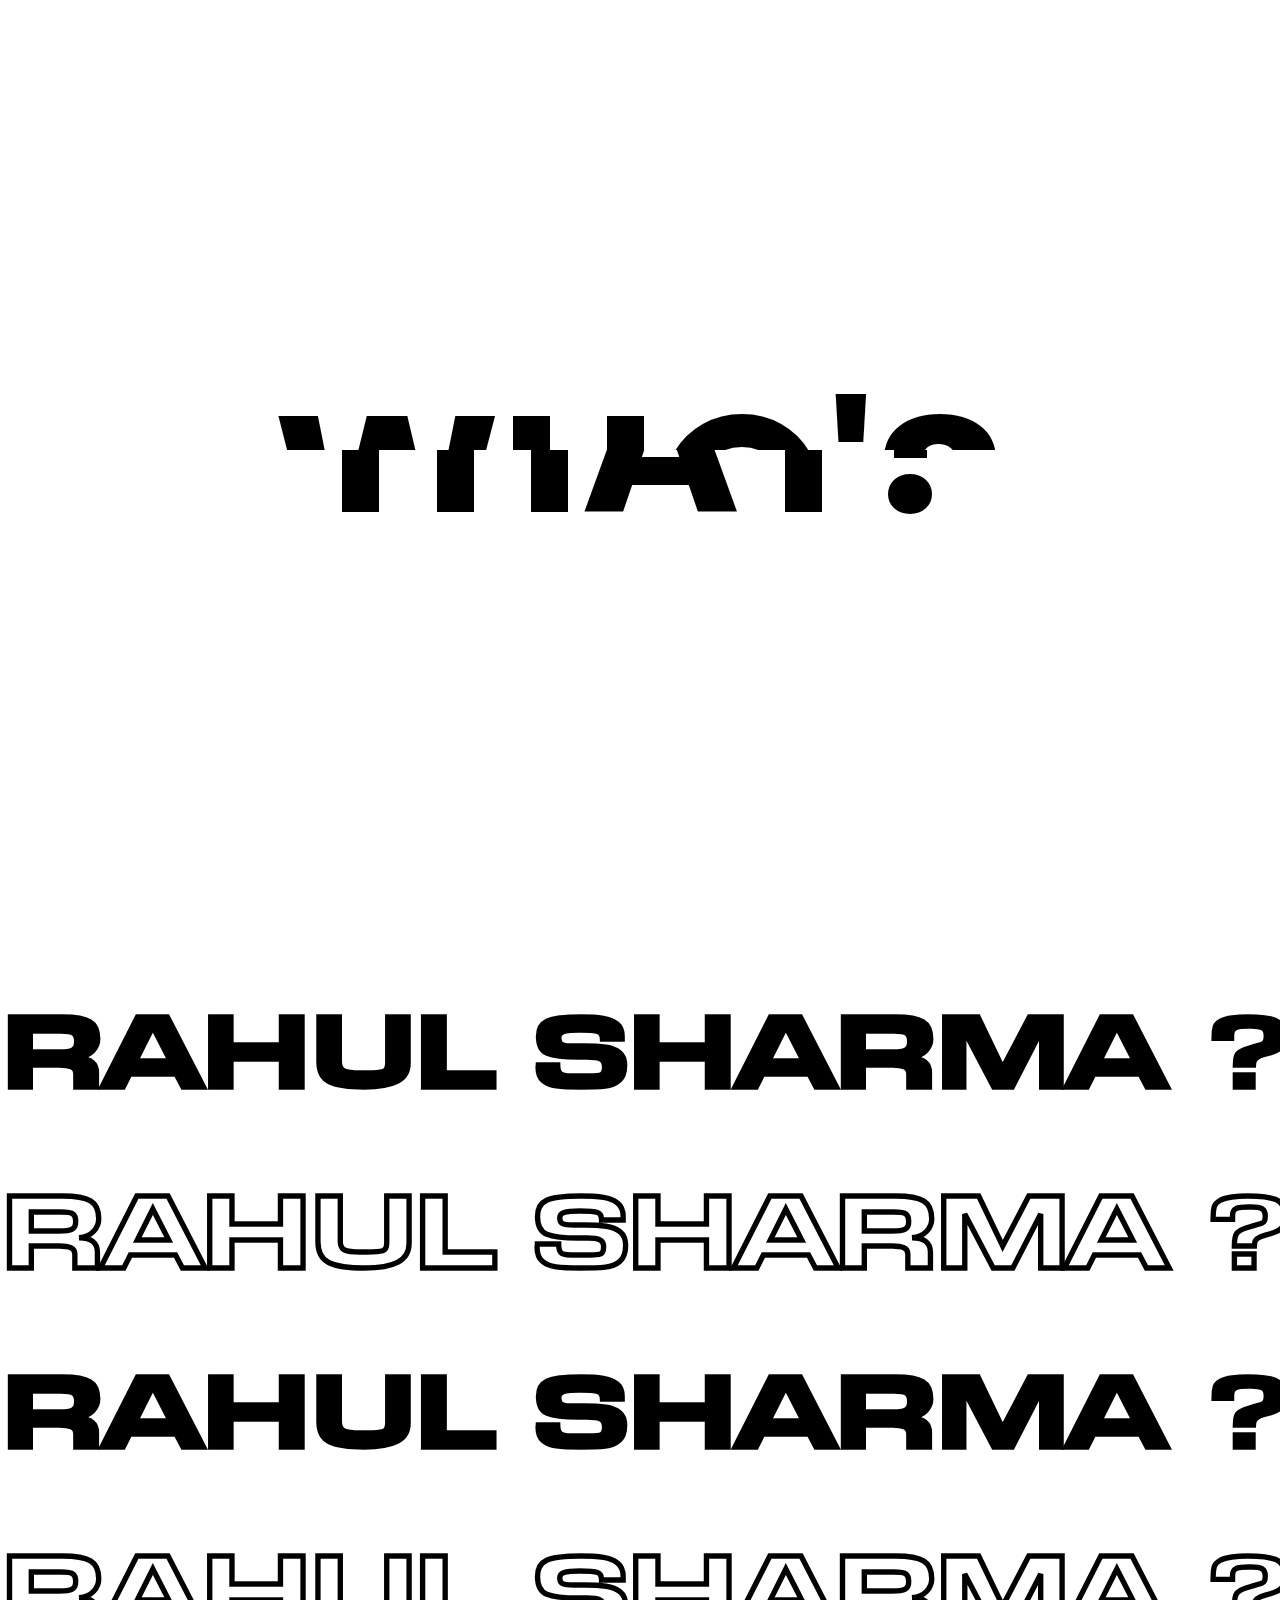
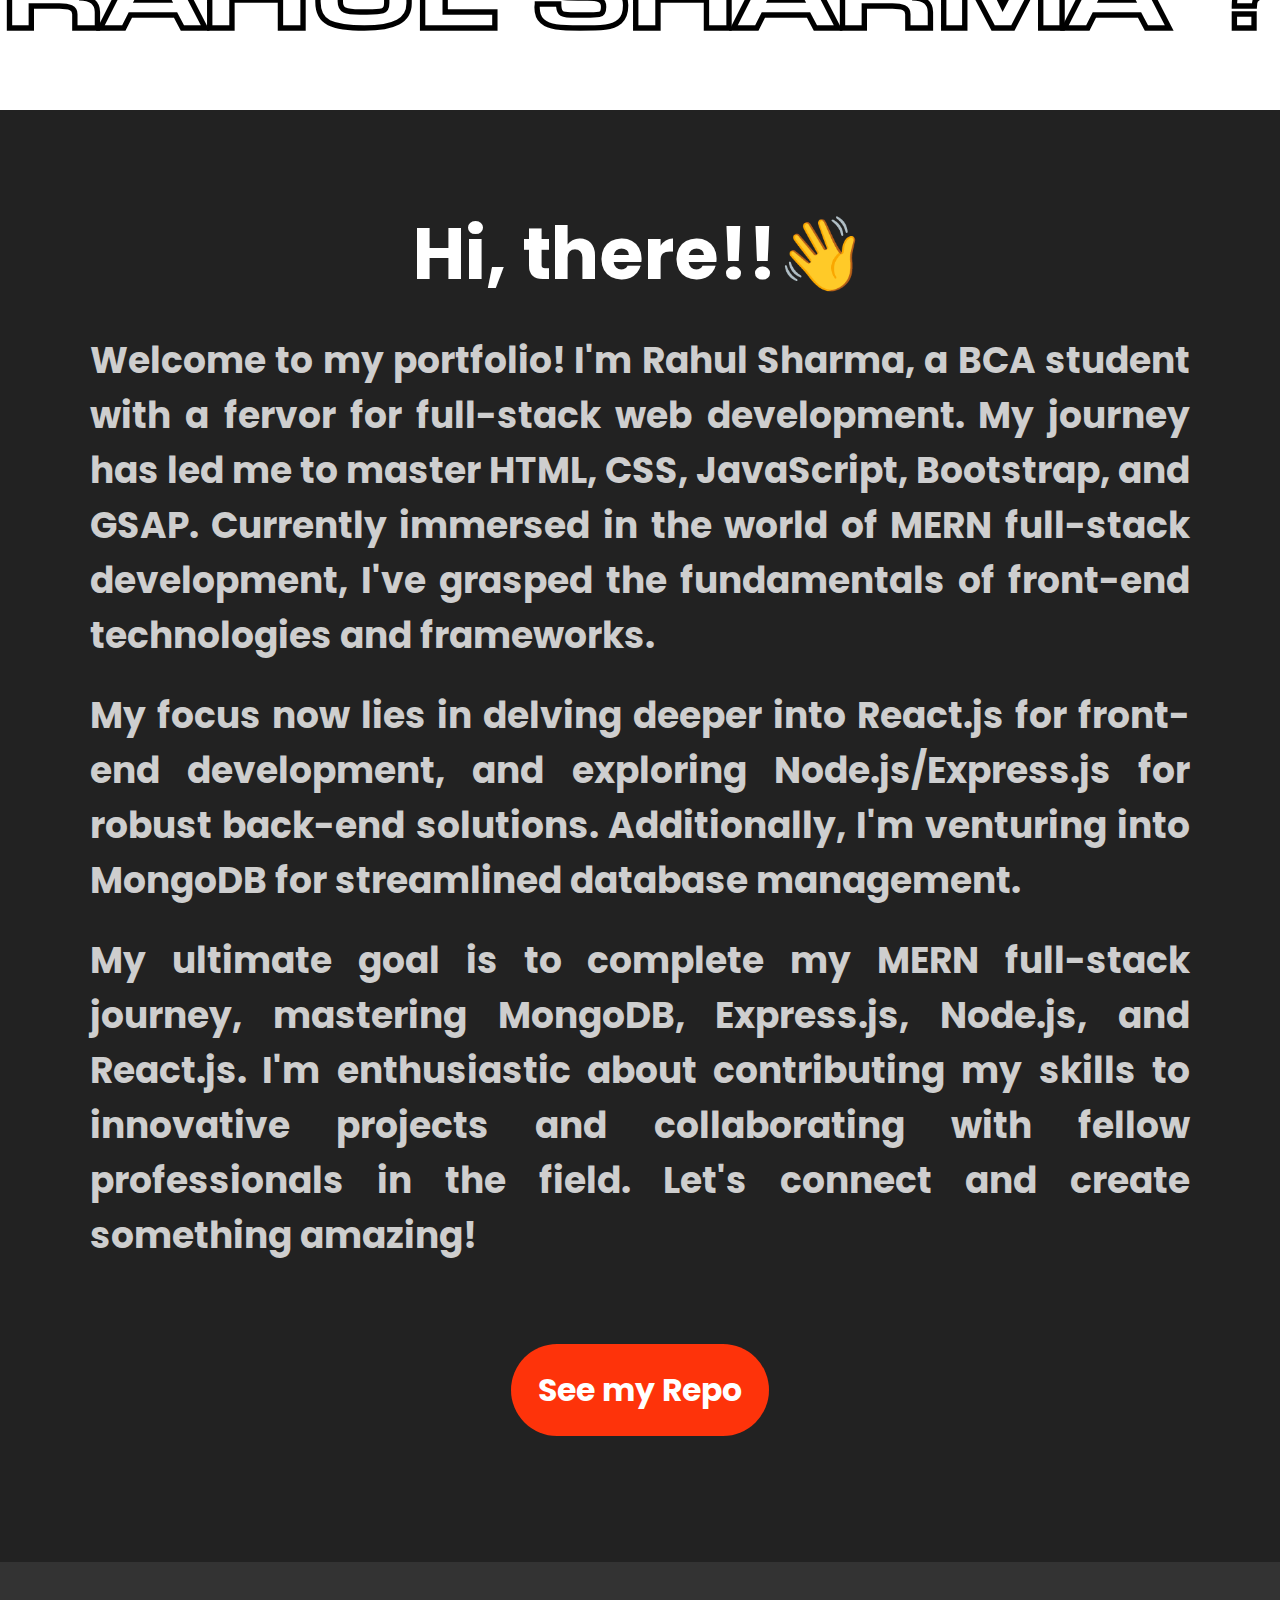
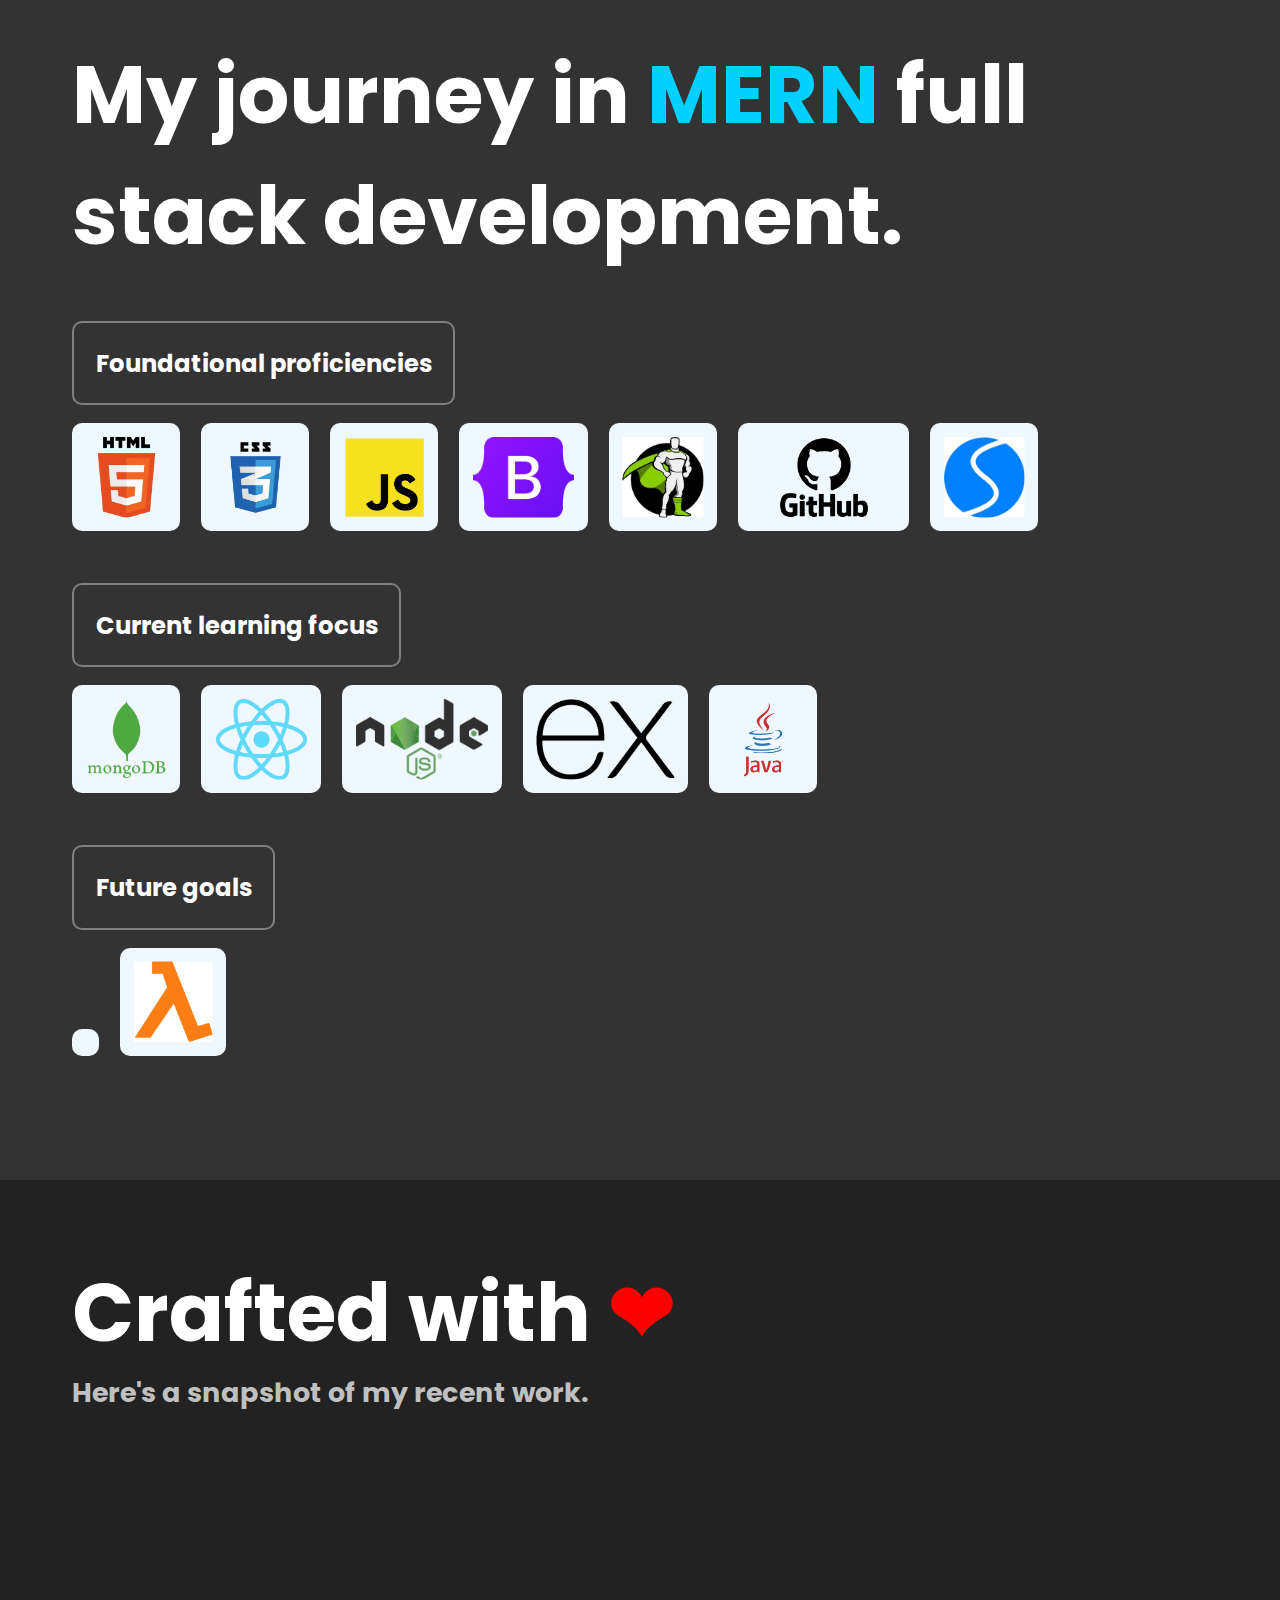
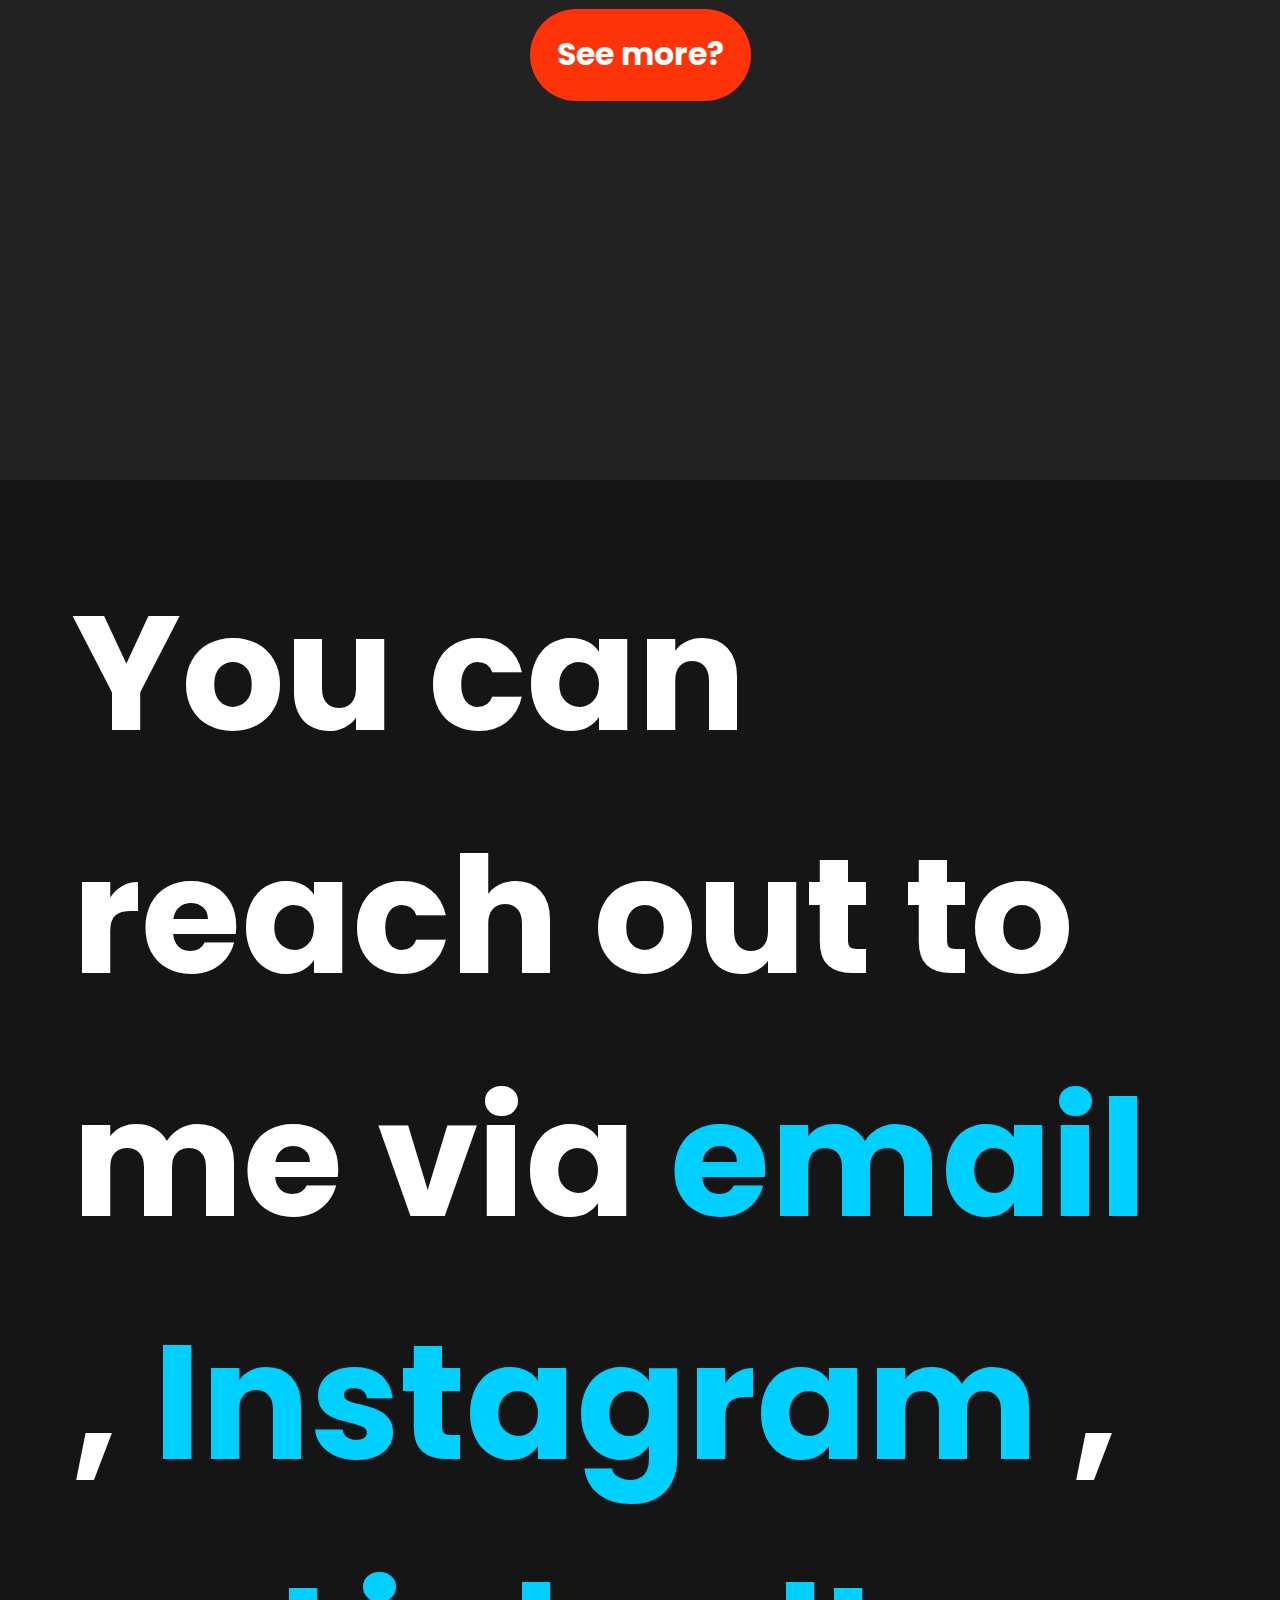
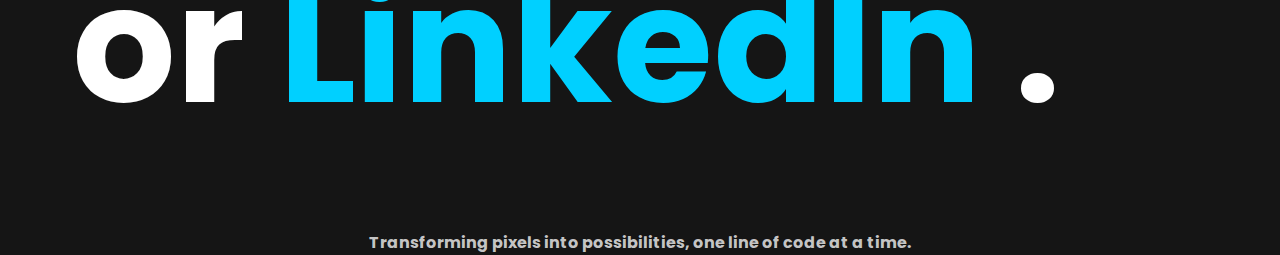
==== index.html @ 24ac215a "first commit" ====
<!DOCTYPE html>
<html lang="en">

<head>
  <meta charset="utf-8" />
  <meta name="viewport" content="width=device-width, initial-scale=1" />
  <title>Bootstrap demo</title>
  <link href="https://cdn.jsdelivr.net/npm/bootstrap@5.3.2/dist/css/bootstrap.min.css" rel="stylesheet"
    integrity="sha384-T3c6CoIi6uLrA9TneNEoa7RxnatzjcDSCmG1MXxSR1GAsXEV/Dwwykc2MPK8M2HN" crossorigin="anonymous" />

  <link rel="stylesheet" href="https://cdn.jsdelivr.net/npm/swiper@11/swiper-bundle.min.css" />

  <link rel="stylesheet" href="style.css" />
</head>

<body>
  <div class="wrapper">
    <div class="page1">
      <div class="top">
        <h1>Who's that?</h1>
      </div>
      <div class="center">
        <div class="image"><img src="./images/img6.jpeg" alt="" /></div>
      </div>
      <div class="bottom">
        <h1>Who's that?</h1>
      </div>
    </div>
    <div class="page2">
      <div class="marquee-container-1">
        <div class="marquee-text-1">
          <h1>RAHUL SHARMA ?</h1>
          <div class="marquee-icon-1"></div>
          <h1>RAHUL SHARMA ?</h1>
          <div class="marquee-icon-1"></div>
          <h1>RAHUL SHARMA ?</h1>
          <div class="marquee-icon-1"></div>
          <h1>RAHUL SHARMA ?</h1>
          <div class="marquee-icon-1"></div>
          <h1>RAHUL SHARMA ?</h1>
          <div class="marquee-icon-1"></div>
          <h1>RAHUL SHARMA ?</h1>
          <div class="marquee-icon-1"></div>
          <h1>RAHUL SHARMA ?</h1>
          <div class="marquee-icon-1"></div>
          <h1>RAHUL SHARMA ?</h1>
          <div class="marquee-icon-1"></div>
        </div>
      </div>
      <div class="marquee-container-2">
        <div class="marquee-text-2">
          <h1>RAHUL SHARMA ?</h1>
          <div class="marquee-icon-2"></div>
          <h1>RAHUL SHARMA ?</h1>
          <div class="marquee-icon-2"></div>
          <h1>RAHUL SHARMA ?</h1>
          <div class="marquee-icon-2"></div>
          <h1>RAHUL SHARMA ?</h1>
          <div class="marquee-icon-2"></div>
          <h1>RAHUL SHARMA ?</h1>
          <div class="marquee-icon-2"></div>
          <h1>RAHUL SHARMA ?</h1>
          <div class="marquee-icon-2"></div>
          <h1>RAHUL SHARMA ?</h1>
          <div class="marquee-icon-2"></div>
          <h1>RAHUL SHARMA ?</h1>
          <div class="marquee-icon-2"></div>
        </div>
      </div>
      <div class="marquee-container-1">
        <div class="marquee-text-1">
          <h1>RAHUL SHARMA ?</h1>
          <div class="marquee-icon-1"></div>
          <h1>RAHUL SHARMA ?</h1>
          <div class="marquee-icon-1"></div>
          <h1>RAHUL SHARMA ?</h1>
          <div class="marquee-icon-1"></div>
          <h1>RAHUL SHARMA ?</h1>
          <div class="marquee-icon-1"></div>
          <h1>RAHUL SHARMA ?</h1>
          <div class="marquee-icon-1"></div>
          <h1>RAHUL SHARMA ?</h1>
          <div class="marquee-icon-1"></div>
          <h1>RAHUL SHARMA ?</h1>
          <div class="marquee-icon-1"></div>
          <h1>RAHUL SHARMA ?</h1>
          <div class="marquee-icon-1"></div>
        </div>
      </div>
      <div class="marquee-container-2">
        <div class="marquee-text-2">
          <h1>RAHUL SHARMA ?</h1>
          <div class="marquee-icon-2"></div>
          <h1>RAHUL SHARMA ?</h1>
          <div class="marquee-icon-2"></div>
          <h1>RAHUL SHARMA ?</h1>
          <div class="marquee-icon-2"></div>
          <h1>RAHUL SHARMA ?</h1>
          <div class="marquee-icon-2"></div>
          <h1>RAHUL SHARMA ?</h1>
          <div class="marquee-icon-2"></div>
          <h1>RAHUL SHARMA ?</h1>
          <div class="marquee-icon-2"></div>
          <h1>RAHUL SHARMA ?</h1>
          <div class="marquee-icon-2"></div>
          <h1>RAHUL SHARMA ?</h1>
          <div class="marquee-icon-2"></div>
        </div>
      </div>
    </div>
    <div class="page3">
      <div class="about">
        <h1>Hi, there!!👋</h1>
        <br/>
        <p id="p1">
          Welcome to my portfolio! I'm Rahul Sharma, a BCA student with a fervor for full-stack web development. My
          journey has led me to master HTML, CSS, JavaScript, Bootstrap, and GSAP. Currently immersed in the world of
          MERN full-stack development, I've grasped the fundamentals of front-end technologies and frameworks.
        </p>
        <br>
        <p id="p2">My focus now lies in delving deeper into React.js for front-end development, and exploring Node.js/Express.js for robust back-end solutions. Additionally, I'm venturing into MongoDB for streamlined database management.
        </p>
        <br>
        <p id="p3">
        My ultimate goal is to complete my MERN full-stack journey, mastering MongoDB, Express.js, Node.js, and
        React.js. I'm enthusiastic about contributing my skills to innovative projects and collaborating with fellow professionals in the field. Let's connect and create something amazing!
        </p>
      </div>
      <div class="button bt">
        <a href="https://github.com/http-rahul" target="_blank">See my Repo</a>
      </div>
      <!-- <div class="cursor">
      </div> -->
    </div>
    <div class="page4">
      <div class="heading2">
        <h1>My journey in <span>MERN</span> full stack development.</h1>
      </div>
      <div class="skills">
        <div class="phase1">
          <div class="sub-heading1">
            <h3>Foundational proficiencies</h3>
          </div>
          <div class="pi-1 ph-img">
            <img id="i1" src="./images/html-min.webp" alt="" />
            <img id="i2" src="./images/css-min.webp" alt="" />
            <img id="i3" src="./images/js-min.webp" alt="" />
            <img id="i4" src="./images/boot.min.webp" alt="" />
            <img id="i5" src="./images/gsap-min.webp" alt="" />
            <img id="i6" src="./images/github-min.webp" alt="" />
            <img id="i6" src="./images/swiper-logo.webp" alt="" />
          </div>
        </div>
        <div class="phase2">
          <div class="sub-heading2">
            <h3>Current learning focus</h3>
          </div>
          <div class="pi-2 ph-img">
            <img id="i7" src="./images/mongodb-min.webp" alt="" />
            <img id="i8" src="./images/React-icon.svg.webp" alt="" />
            <img id="i9" src="./images/node-min.webp" alt="" />
            <img id="i10" src="./images/express-js-icon.webp" alt="" />
            <img id="i11" src="./images/java-logo-1.webp" alt="" />
          </div>
        </div>
        <div class="phase3">
          <div class="sub-heading3">
            <h3>Future goals</h3>
          </div>
          <div class="pi-3 ph-img">
            <img id="i12" src="./images/PWAs.min.png" alt="" />
            <img id="i13" src="./images/aws-lambda.webp" alt="" />
          </div>
        </div>
      </div>
    </div>
    <div class="page5">
      <h1 id="ph1">Crafted with <span id="heart">&#10084</span> </h1>
      <h2>Here's a snapshot of my recent work.</h2>
      <div class="swiper-container sc">
        <!-- Additional required wrapper -->
        <div class="swiper-wrapper">
          <!-- Slides -->
          <div class="swiper-slide ss1">
            <img src="http://marveltheme.com/tf/html/appai/appai/img/app-screenshots/10.jpg" alt="">
          </div>
          <div class="swiper-slide ss2">
            <img src="http://marveltheme.com/tf/html/appai/appai/img/app-screenshots/11.jpg" alt="">
          </div>
          <div class="swiper-slide ss3">
            <img src="http://marveltheme.com/tf/html/appai/appai/img/app-screenshots/12.jpg" alt="">
          </div>
          <div class="swiper-slide ss4">
            <img src="http://marveltheme.com/tf/html/appai/appai/img/app-screenshots/12.jpg" alt="">
          </div>
          <div class="swiper-slide ss5">
            <img src="http://marveltheme.com/tf/html/appai/appai/img/app-screenshots/12.jpg" alt="">
          </div>
        </div>
      </div>
      <div class="button bt2">
        <a href="https://www.linkedin.com/in/rahul-sharma-68380428b/recent-activity/all/">See more?</a>
      </div>
    </div>
    <div class="page6">
      <h1>You can reach out to me via <a href="https://mail.google.com/mail/u/0/?tab=rm&ogbl#inbox?compose=new" target="_blank">email</a> , <a href="https://www.instagram.com/itsrahul_012/?igsh=MTl4ZzJuY2pjaGs0MQ%3D%3D" target="_blank">Instagram</a> , or <a href="https://www.linkedin.com/in/rahul-sharma-68380428b/" target="_blank">LinkedIn</a> .
      </h1>
      <h4>Transforming pixels into possibilities, one line of code at a time.</h4>
    </div>
    <script src="https://cdn.jsdelivr.net/npm/bootstrap@5.3.2/dist/js/bootstrap.bundle.min.js"></script>

    <script src="https://cdn.jsdelivr.net/npm/swiper@11/swiper-bundle.min.js"></script>

    <script src="https://s3-us-west-2.amazonaws.com/s.cdpn.io/16327/gsap-latest-beta.min.js "></script>

    <script src="https://cdnjs.cloudflare.com/ajax/libs/gsap/3.3.3/ScrollTrigger.min.js"></script>

    <script src="script.js"></script>
</body>

</html>
---- style.css ----
@font-face {
  font-family: EUROSWH;
  src: url(./fonts/EUROSWH.woff2);
}
@font-face {
  font-family: pop;
  src: url(./fonts/Poppins/Poppins-Bold.woff2);
}
* {
  padding: 0;
  margin: 0;
  box-sizing: border-box;
  /* color: white; */
}
.wrapper {
  overflow: hidden;
}
.page1 {
  background-color: #ffffff;
  position: relative;
  height: 100vh;
  width: 100%;
  overflow: hidden;
}

.page1 h1 {
  font-size: 24vh;
  font-family: pop;
  text-align: center;
  color: rgb(0, 0, 0);
  text-transform: uppercase;
}
.page1 .top {
  height: 50vh;
  width: 100%;
  background-color: #ffffff;
  position: absolute;
  top: 0%;
  overflow: hidden;
  display: flex;
  justify-content: center;
  z-index: 11;
}
.wrapper .page1 .top h1 {
  position: absolute;
  top: 73% !important;
}
.page1 .bottom {
  height: 50vh;
  width: 100%;
  background-color: #ffffff;
  position: absolute;
  bottom: 0%;
  overflow: hidden;
  display: flex;
  justify-content: center;
}
.page1 .bottom h1 {
  position: absolute;
  bottom: 67% !important;
}

.page1 .center {
  /* position: fixed; */
  color: rgb(190, 17, 17);
  height: 200vh;
  width: 100%;
  overflow: hidden;
  display: flex;
  align-content: center;
  justify-content: center;
}
.page1 .center img {
  height: 70vh;
  margin-top: 15vh;
  box-shadow: 0 0 60px black;
}

.page2 {
  /* margin-top: 15vh; */
  padding-top: 10vh;
  min-height: 87vh;
  font-family: EUROSWH;
  background-color: #ffffff;
}
.page2 .marquee-container-1 {
  min-height: 20vh;
  width: 100%;
  /* background-color: aqua; */
  display: flex;
  overflow: hidden;
  /* background-color: #000000; */
}

.marquee-container-1 .marquee-text-1 h1 {
  font-size: 12vh;
  font-weight: 600;
  letter-spacing: -5px;
  color: rgb(0, 0, 0);
}

.marquee-container-1 .marquee-icon-1 {
  height: 5vh;
  width: 5vh;
  background-color: #fe330a;
  border-radius: 50%;
  margin: 5vh 6vh;
}

.marquee-text-1 {
  display: flex;
  white-space: nowrap;
  animation-name: move-1;
  animation-duration: 8s;
  animation-iteration-count: infinite;
  animation-timing-function: linear;
}

@keyframes move-1 {
  from {
    transform: translateX(-10%);
  }

  to {
    transform: translateX(0%);
  }
}

.page2 .marquee-container-2 {
  min-height: 20vh;
  width: 100%;
  /* background-color: aqua; */
  display: flex;
  overflow: hidden;
}

.marquee-container-2 .marquee-text-2 h1 {
  font-size: 12vh;
  font-weight: 600;
  letter-spacing: -5px;
  color: #11111100;
  -webkit-text-stroke: 2px rgb(0, 0, 0);
}

.marquee-container-2 .marquee-icon-2 {
  height: 5vh;
  width: 5vh;
  background-color: #fe330a;
  border-radius: 50%;
  margin: 5vh 6vh;
}

.marquee-text-2 {
  display: flex;
  white-space: nowrap;
  animation-name: move;
  animation-duration: 8s;
  animation-iteration-count: infinite;
  animation-timing-function: linear;
}

@keyframes move {
  from {
    transform: translateX(0%);
  }

  to {
    transform: translateX(-10%);
  }
}
.page3 {
  background-color: #222;
  min-height: 100vh;
  font-family: pop;
  padding: 10vh;
  /* padding: 8vh 0vh; */
}
.page3 .about {
  padding-bottom: 5vh;
}
.page3 .about h1 {
  font-size: 8vh;
  color: white;
  text-align: center;
}
.page3 .about p {
  text-align: justify;
  font-size: 4vh;
  color: rgba(255, 255, 255, 0.788);
}
.button{
  display: flex;
  align-items: center;
  justify-content: center;
  margin: 4vh 0vh;
}
.button a{
  font-size: 3.5vh;
  background-color: #fe330a;
  padding: 2.5vh 3vh;
  text-align: center;
  color: white;
  text-decoration: none;
  border-radius: 60px;
  transition: 0.2s all ease-in-out;
}
.button a:hover{
  /* text-decoration: line-through; */
  box-shadow: 0 0 20px #fe330a;
  scale: 1.1;
}
/* .cursor{
  position: fixed;
  width: 2vh;
  height: 2vh;
  border-radius: 50%;
  background-color: rgb(0, 0, 0);
  transition: 0.1s;
  pointer-events: none;
  mix-blend-mode: difference;
  transform: translate(-50%, -50%);
  z-index: 1000;
}

.page3 .about p:hover ~ .cursor{
  transform: scale(6);
} */

.page4 {
  background-color: #333;
  /* position: relative; */
  min-height: 100vh;
  font-family: pop;
  padding: 8vh;
  color: white;
}
.page4 .heading2 h1 {
  font-size: 9vh;
  color: white;
}
.page4 .heading2 h1 span {
  font-size: 9vh;
  color: rgb(0, 208, 255);
}
.skills {
  margin-top: 5vh;
}
.skills h3 {
  font-size: 2.7vh;
  display: inline-block;
  padding: 2.4vh;
  font-weight: 300;
  border: 2px solid gray;
  border-radius: 10px;
}
.page4 img {
  height: 12vh;
  background-color: aliceblue;
  border-radius: 10px;
  padding: 1.5vh;
  margin-right: 2vh;
}

.ph-img {
  padding: 2vh 0vh 5vh;
}


.page5 {
  background-color: #222;
  overflow: hidden;
  min-height: 100vh;
  width: 100%;
  font-family: pop;
  padding: 8vh;
}
.page5 h1 {
  font-size: 9vh;
  color: white;
}
.page5 h1 span {
  color: red;
}
.page5 h2{
  color: rgba(222, 222, 222, 0.857);
  font-size: 3vh;
}
/* swiper css */

.swiper-container {
  width: 112.7vh;
  padding-top: 7.5vh;
  padding-bottom: 7.5vh;
}
.swiper-slide {
  width: 45.1vh;
}
.page6 {
  background-color: #151515;
  overflow: hidden;
  min-height: 100vh;
  width: 100%;
  font-family: pop;
  padding: 8vh 8vh 0vh 8vh;
}
.page6 h1 {
  font-size: 18vh;
  color: white;
}
.page6 h1 a {
  text-decoration: none;
  color: rgb(0, 208, 255);
  transition: 0.2s all ease-in-out;
}
.page6 h4 {
  text-align: center;
  color: rgba(221, 221, 221, 0.898);
  margin-top: 7vh;
}
.page6 h1 a:hover{
  /* text-decoration: line-through; */
  text-shadow: 0 0 20px rgba(0, 208, 255, 0.38);
}

/* responsive */

@media (max-width: 480px) {
  .page1 {
    height: 100vh;
    width: 100%;
    overflow: hidden;
  }

  .page1 h1 {
    font-size: 6vh;
  }
  .wrapper .page1 .top h1 {
    top: 46.4vh !important;
  }
  .page1 .bottom h1 {
    position: absolute;
    bottom: 45.15vh !important;
  }
  .page1 .center img {
    height: 34vh;
    margin-top: 35vh;
  }


  .page2 {
    padding: 5vh 0vh;
    min-height: 40vh;
  }
  .page2 .marquee-container-1 {
    min-height: 5vh;
    padding: 4vh 0vh;
    width: 100%;
  }
  .page2 .marquee-container-2 {
    min-height: 5vh;
    width: 100%;
  }
  .marquee-container-1 .marquee-text-1 h1 {
    font-size: 5vh;
  }
  .marquee-container-2 .marquee-text-2 h1 {
    font-size: 5vh;
  }
  .marquee-container-1 .marquee-icon-1{
    height: 2.5vh;
    width: 2.5vh;
    margin: 2vh 3vh;
  }
  .marquee-container-2 .marquee-icon-2 {
    height: 2.5vh;
    width: 2.5vh;
    margin: 2vh 3vh;
  }

  
.page3 {
  padding: 5vh 0vh;
}
.page3 .about {
  padding: 1.5vh;
}
.page3 .about h1 {
  font-size: 5vh;
}
.page3 .about p {
  font-size: 2vh;
}

.button{
  margin: 4vh 0vh;
}
.button a{
  font-size: 2vh;
  padding: 2vh 2.5vh;
  border-radius: 60px;
}
.button a:hover{
  /* text-decoration: line-through; */
  box-shadow: 0 0 20px #fe330ab0;
  scale: 1.1;
}


.page4 {
  padding: 6vh 1.5vh;
}
.page4 .heading2 h1 {
  font-size: 5vh;
}
.page4 .heading2 h1 span {
  font-size: 5vh;
}
.skills {
  margin-top: 6vh;
}
.skills h3 {
  font-size: 1.5vh;
  padding: 1.4vh;
}
.page4 img {
  height: 6vh;
  padding: 1.5vh;
  margin-right: 1vh;
  margin-bottom: 1vh;
}
.ph-img {
  padding: 2vh 0vh 2vh;
}


.page5 {
  padding: 8vh 1.5vh;
}
.page5 h1 {
  font-size: 5vh;
}
.page5 h1 span {
  color: red;
}
.page5 h2 {
  font-size: 2.5vh;
  padding-top: 1vh;
}
/* swiper css */

.swiper-container {
  width: 30vh;
  padding: 8.5vh 0vh;
}
.swiper-slide {
  width: 25.1vh;
}
.swiper-slide img{
  width: 100%;
}


.page6 {
  padding: 5vh 1.5vh 0vh 1.5vh;
}
.page6 h1 {
  font-size: 8vh;
}
.page6 h1 a {
  text-decoration: none;
  color: rgb(0, 238, 255);
}
.page6 h4 {
  text-align: center;
  /* padding: 3vh; */
  margin-top: 12vh;
}
}
/* 
@media (max-height: 600px) {
  
} */

@media (max-width: 768px) and (min-width: 481px) {
  .page1 {
    height: 100vh;
    width: 100%;
    overflow: hidden;
  }

  .page1 h1 {
    font-size: 8.5vh;
  }
  .wrapper .page1 .top h1 {
    top: 45.2vh !important;
  }
  .page1 .bottom h1 {
    bottom: 43.3vh !important;
  }
  .page1 .center img {
    height: 34vh;
    margin-top: 33vh;
  }


  .page2 {
    padding: 5vh 0vh;
    min-height: 40vh;
  }
  .page2 .marquee-container-1 {
    min-height: 5vh;
    padding: 4vh 0vh;
    width: 100%;
  }
  .page2 .marquee-container-2 {
    min-height: 5vh;
    width: 100%;
  }
  .marquee-container-1 .marquee-text-1 h1 {
    font-size: 7vh;
  }
  .marquee-container-2 .marquee-text-2 h1 {
    font-size: 7vh;
  }
  .marquee-container-1 .marquee-icon-1{
    height: 3vh;
    width: 3vh;
    margin: 3vh 3vh;
  }
  .marquee-container-2 .marquee-icon-2 {
    height: 3vh;
    width: 3vh;
    margin: 3vh 3vh;
  }

  
.page3 {
  padding: 5vh 0vh;
}
.page3 .about {
  padding: 2vh;
}
.page3 .about h1 {
  font-size: 6vh;
}
.page3 .about p {
  font-size: 2.4vh;
}

.button{
  margin: 4vh 0vh;
}
.button a{
  font-size: 2.5vh;
  padding: 2vh 2.5vh;
  border-radius: 60px;
}
.button a:hover{
  /* text-decoration: line-through; */
  box-shadow: 0 0 20px #fe330ab0;
  scale: 1.1;
}



.page4 {
  padding: 5vh 2vh 1vh;
}
.page4 .heading2 h1 {
  font-size: 6vh;
}
.page4 .heading2 h1 span {
  font-size: 6vh;
}
.skills {
  margin-top: 5vh;
}
.skills h3 {
  font-size: 2vh;
  padding: 1.8vh;
}
.page4 img {
  height: 9vh;
  padding: 1.5vh;
  margin-right: 1vh;
  margin-bottom: 1vh;
}
.ph-img {
  padding: 2vh 0vh 5vh;
}


.page5 {
  padding: 5vh 2vh;
}
.page5 h1 {
  font-size: 5vh;
}
.page5 h1 span {
  color: red;
}
.page5 h2 {
  font-size: 2.5vh;
  padding-top: 1vh;
}
/* swiper css */

.swiper-container {
  width: 50vh;
  padding: 8.5vh 0vh;
}
.swiper-slide {
  width: 35.1vh;
}
.swiper-slide img{
  width: 100%;
}

.page6 {
  padding: 5vh 2vh 0vh 2vh;
}
.page6 h1 {
  font-size: 9vh;
}
.page6 h1 a {
  text-decoration: none;
  color: rgb(0, 238, 255);
}
.page6 h4 {
  text-align: center;
  font-size: 2vh;
}
}

@media (max-width: 1024px) and (min-width: 769px) {
  .page1 {
    height: 100vh;
    width: 100%;
    overflow: hidden;
  }

  .page1 h1 {
    font-size: 8vh;
  }
  .wrapper .page1 .top h1 {
    top: 90.9% !important;
  }
  .page1 .bottom h1 {
    bottom: 89% !important;
  }
  .page1 .center img {
    height: 34vh;
    margin-top: 33vh;
  }


  .page2 {
    padding: 5vh 0vh;
    min-height: 40vh;
  }
  .page2 .marquee-container-1 {
    min-height: 5vh;
    padding: 4vh 0vh;
    width: 100%;
  }
  .page2 .marquee-container-2 {
    min-height: 5vh;
    width: 100%;
  }
  .marquee-container-1 .marquee-text-1 h1 {
    font-size: 8vh;
  }
  .marquee-container-2 .marquee-text-2 h1 {
    font-size: 8vh;
  }
  .marquee-container-1 .marquee-icon-1{
    height: 3vh;
    width: 3vh;
    margin: 3vh 3vh;
  }
  .marquee-container-2 .marquee-icon-2 {
    height: 3vh;
    width: 3vh;
    margin: 3vh 3vh;
  }

  
.page3 {
  padding: 5vh 0vh;
}
.page3 .about {
  padding: 2vh;
}
.page3 .about h1 {
  font-size: 6.5vh;
}
.page3 .about p {
  font-size: 2.7vh;
}

.button{
  margin: 4vh 0vh;
}
.button a{
  font-size: 3.5vh;
  padding: 2.5vh 3vh;
  border-radius: 60px;
}
.button a:hover{
  /* text-decoration: line-through; */
  box-shadow: 0 0 20px #fe330ab0;
  scale: 1.1;
}


.page4 {
  padding: 5vh 2vh 1vh;
}
.page4 .heading2 h1 {
  font-size: 6.5vh;
}
.page4 .heading2 h1 span {
  font-size: 6.5vh;
}
.skills {
  margin-top: 5vh;
}
.skills h3 {
  font-size: 2.6vh;
  padding: 1.8vh;
}
.page4 img {
  height: 10vh;
  padding: 1.5vh;
  margin-right: 1vh;
  margin-bottom: 1vh;
}
.ph-img {
  padding: 2vh 0vh 5vh;
}


.page5 {
  padding: 5vh 2vh;
}
.page5 h1 {
  font-size: 6.5vh;
}
.page5 h1 span {
  color: red;
}
.page5 h2 {
  font-size: 2.7vh;
  padding-top: 1vh;
}
/* swiper css */

.swiper-container {
  width: 65vh;
  padding: 8.5vh 0vh;
}
.swiper-slide {
  width: 35.1vh;
}
.swiper-slide img{
  width: 100%;
}

.page6 {
  padding: 5vh 2vh 2vh ;
}
.page6 h1 {
  font-size: 11vh;
}
.page6 h1 a {
  text-decoration: none;
  color: rgb(0, 238, 255);
}
.page6 h4 {
  text-align: center;
  font-size: 3vh;
}
}

@media (min-width: 1025px) {
 
}
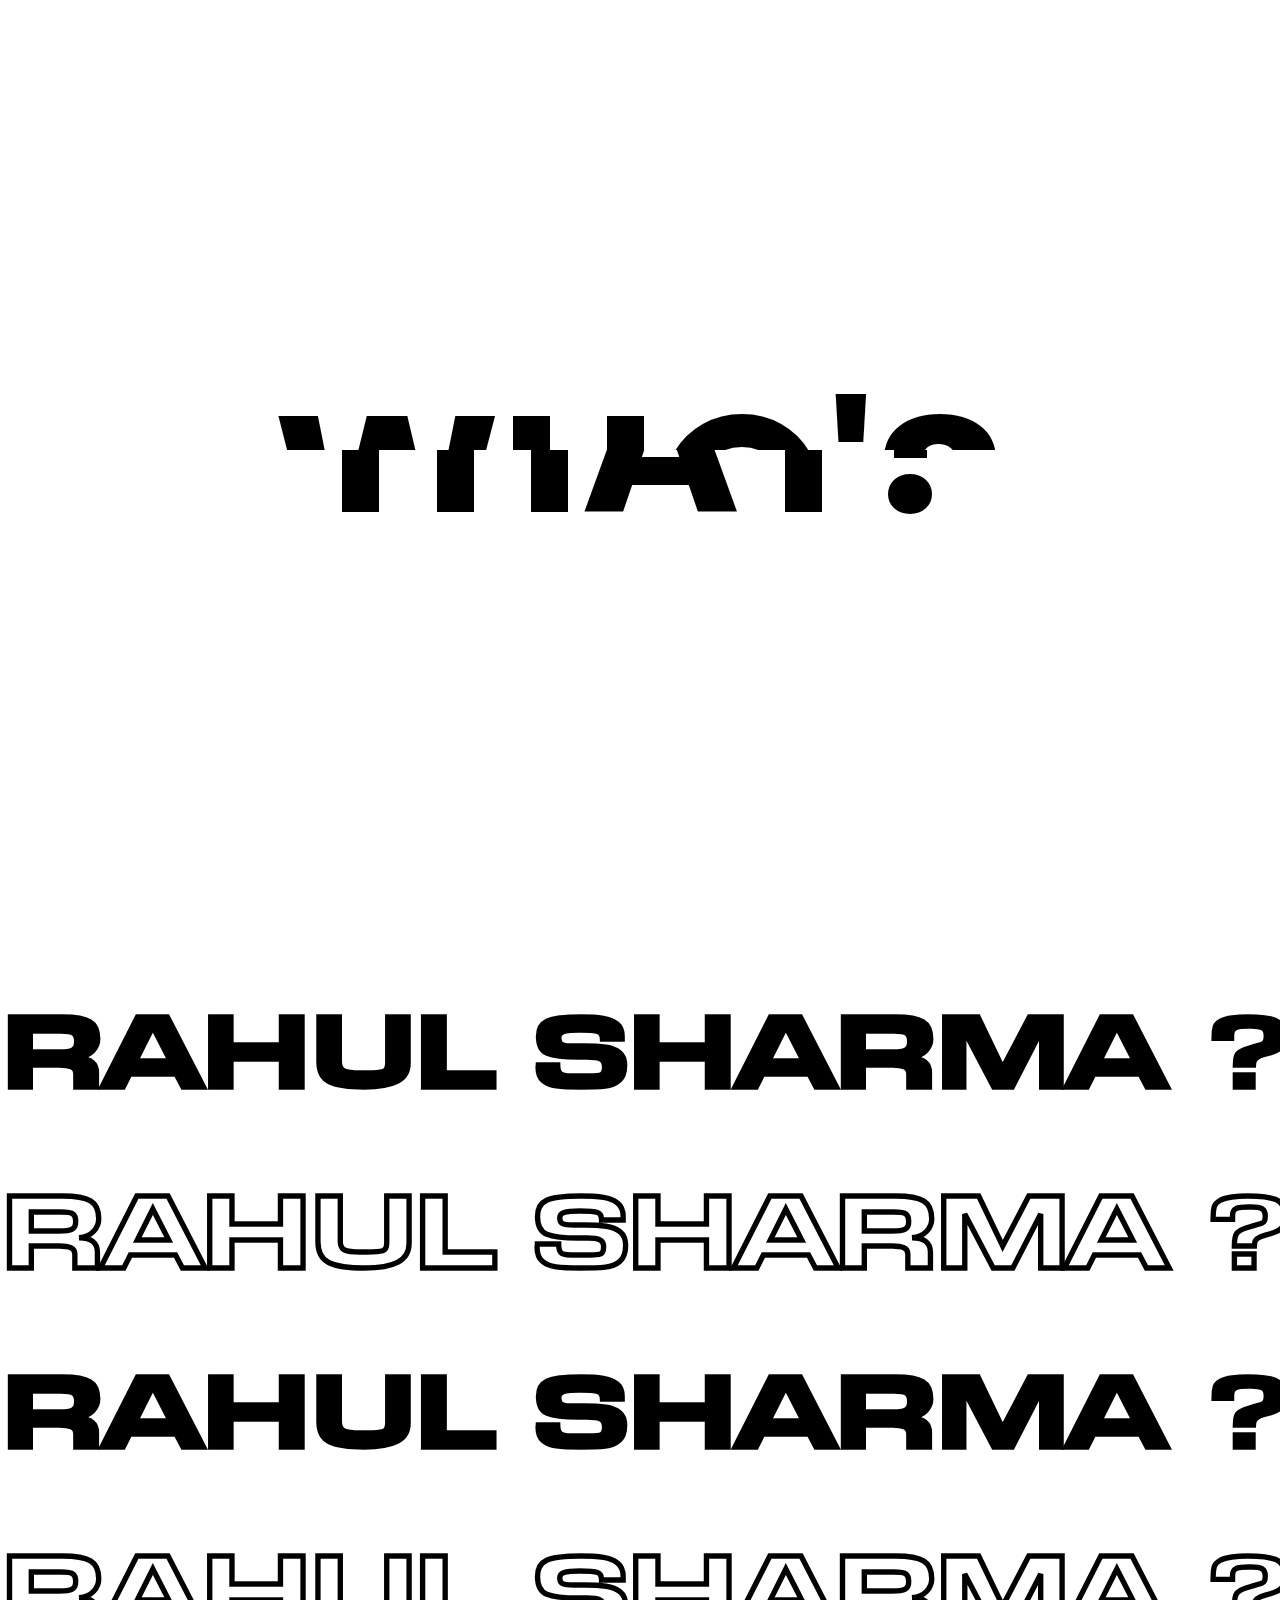
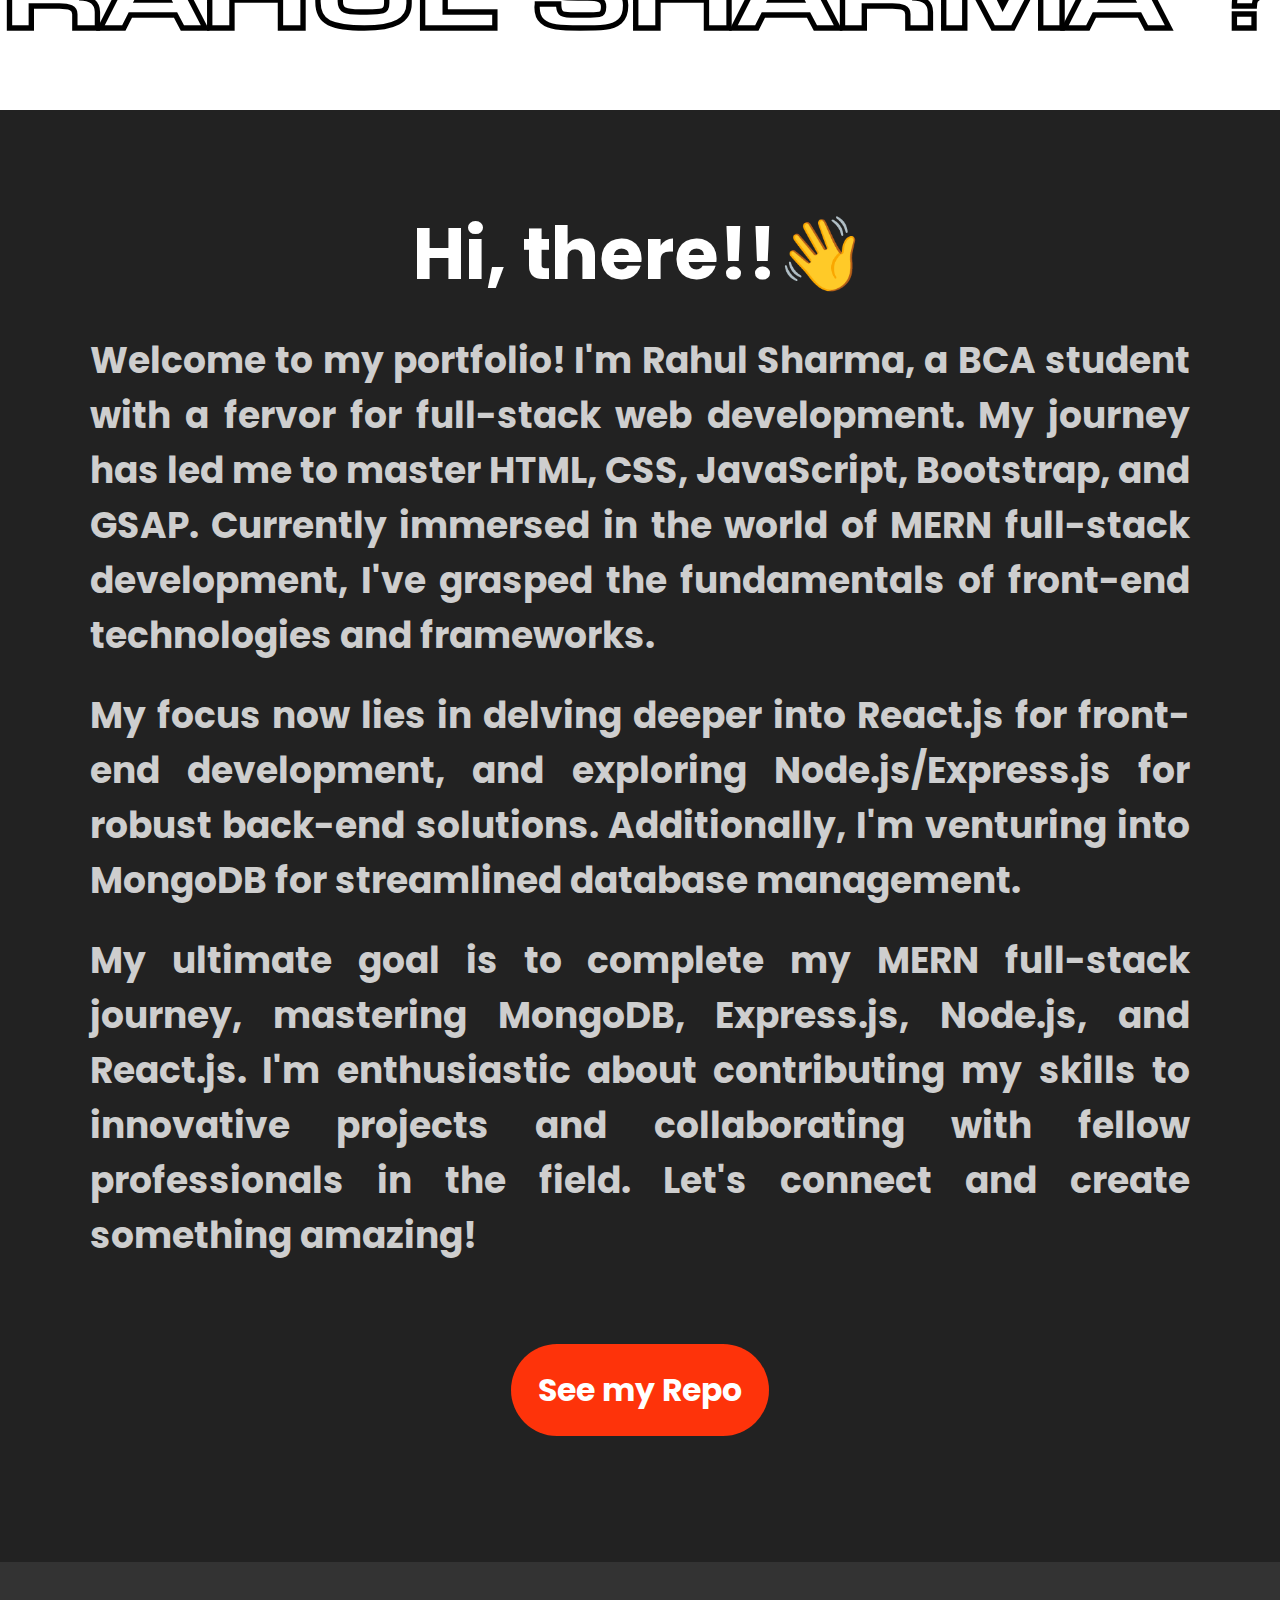
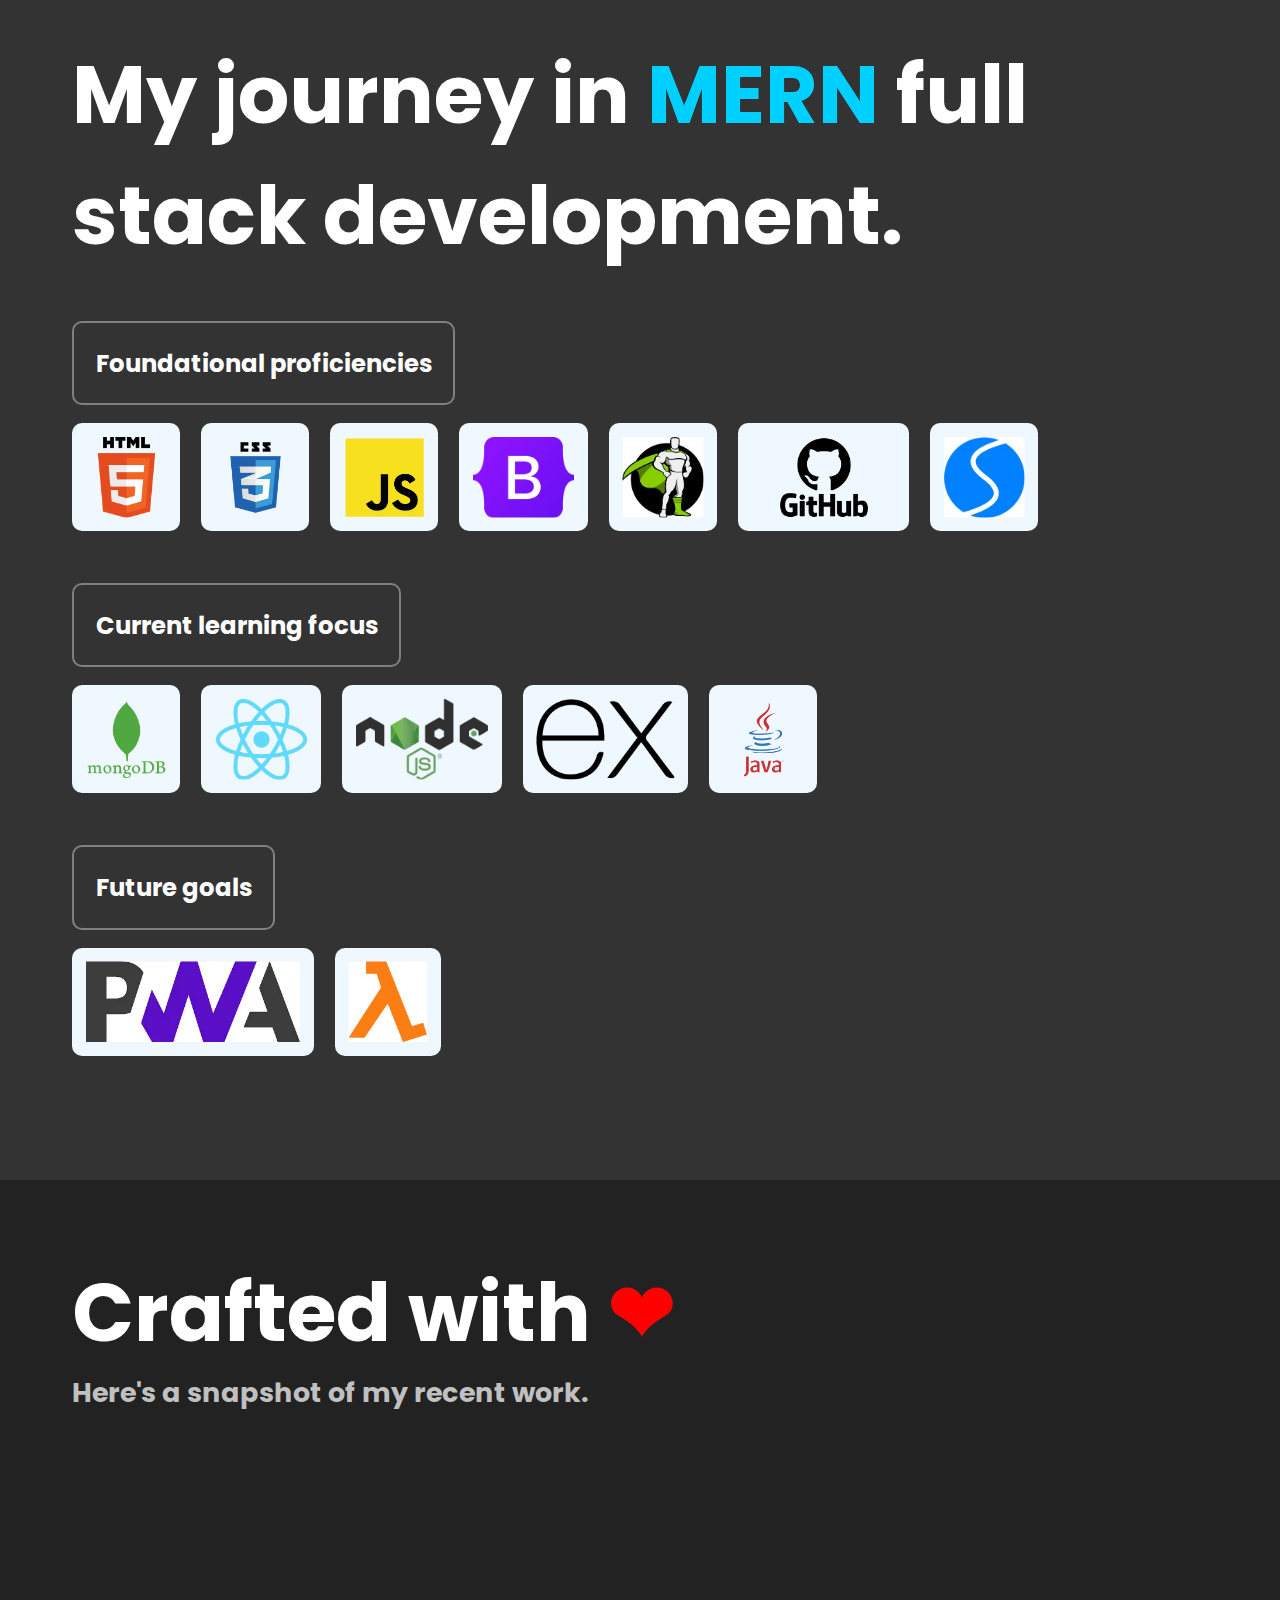
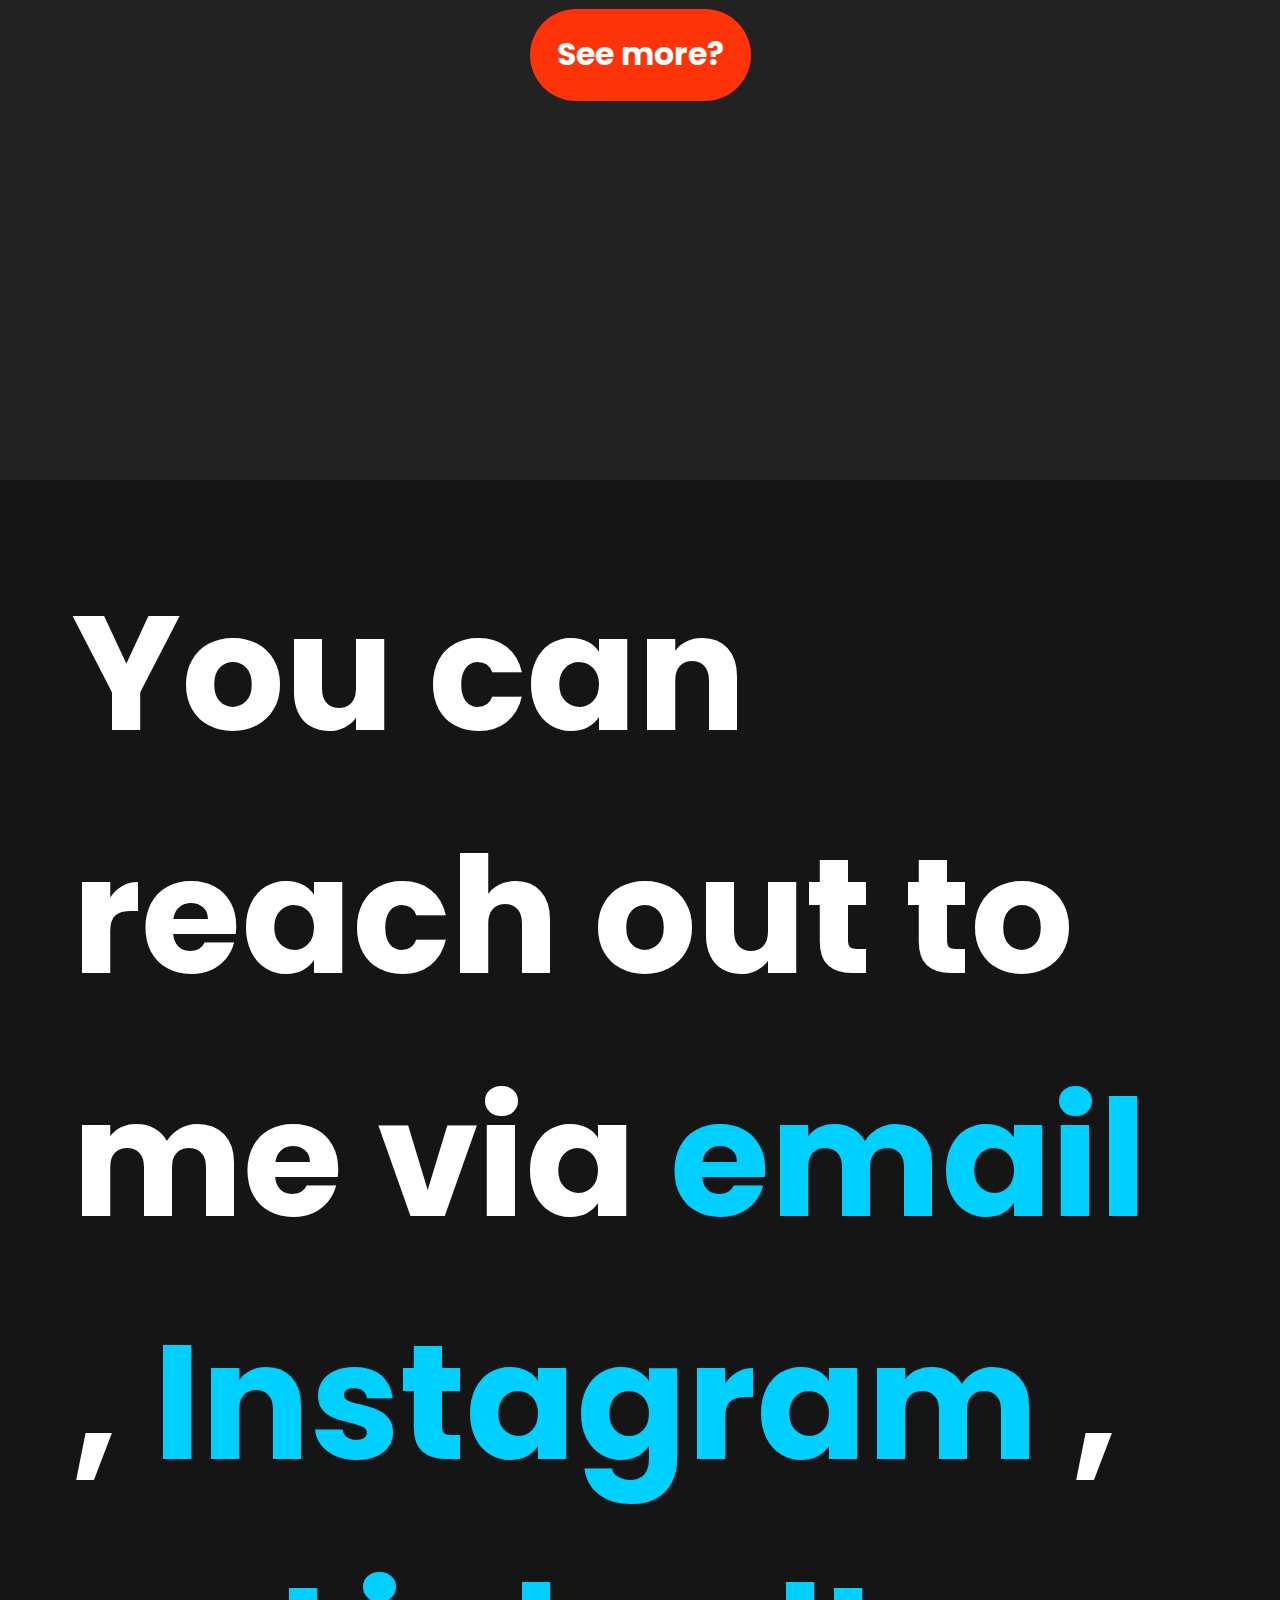
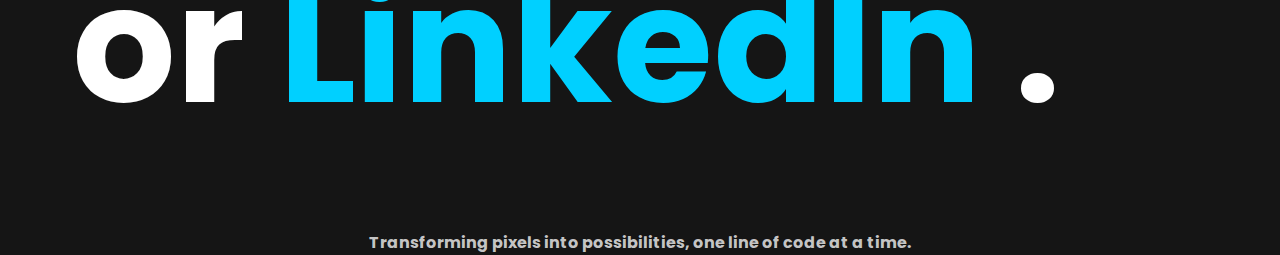
==== commit 7f688cc3: "images" ====
--- a/index.html
+++ b/index.html
@@ -20,7 +20,7 @@
         <h1>Who's that?</h1>
       </div>
       <div class="center">
-        <div class="image"><img src="./images/img6.jpeg" alt="" /></div>
+        <div class="image"><img src="./images/img6.webp" alt="" /></div>
       </div>
       <div class="bottom">
         <h1>Who's that?</h1>
@@ -168,7 +168,7 @@
             <h3>Future goals</h3>
           </div>
           <div class="pi-3 ph-img">
-            <img id="i12" src="./images/PWAs.min.png" alt="" />
+            <img id="i12" src="./images/PWAs.min.webp" alt="" />
             <img id="i13" src="./images/aws-lambda.webp" alt="" />
           </div>
         </div>
